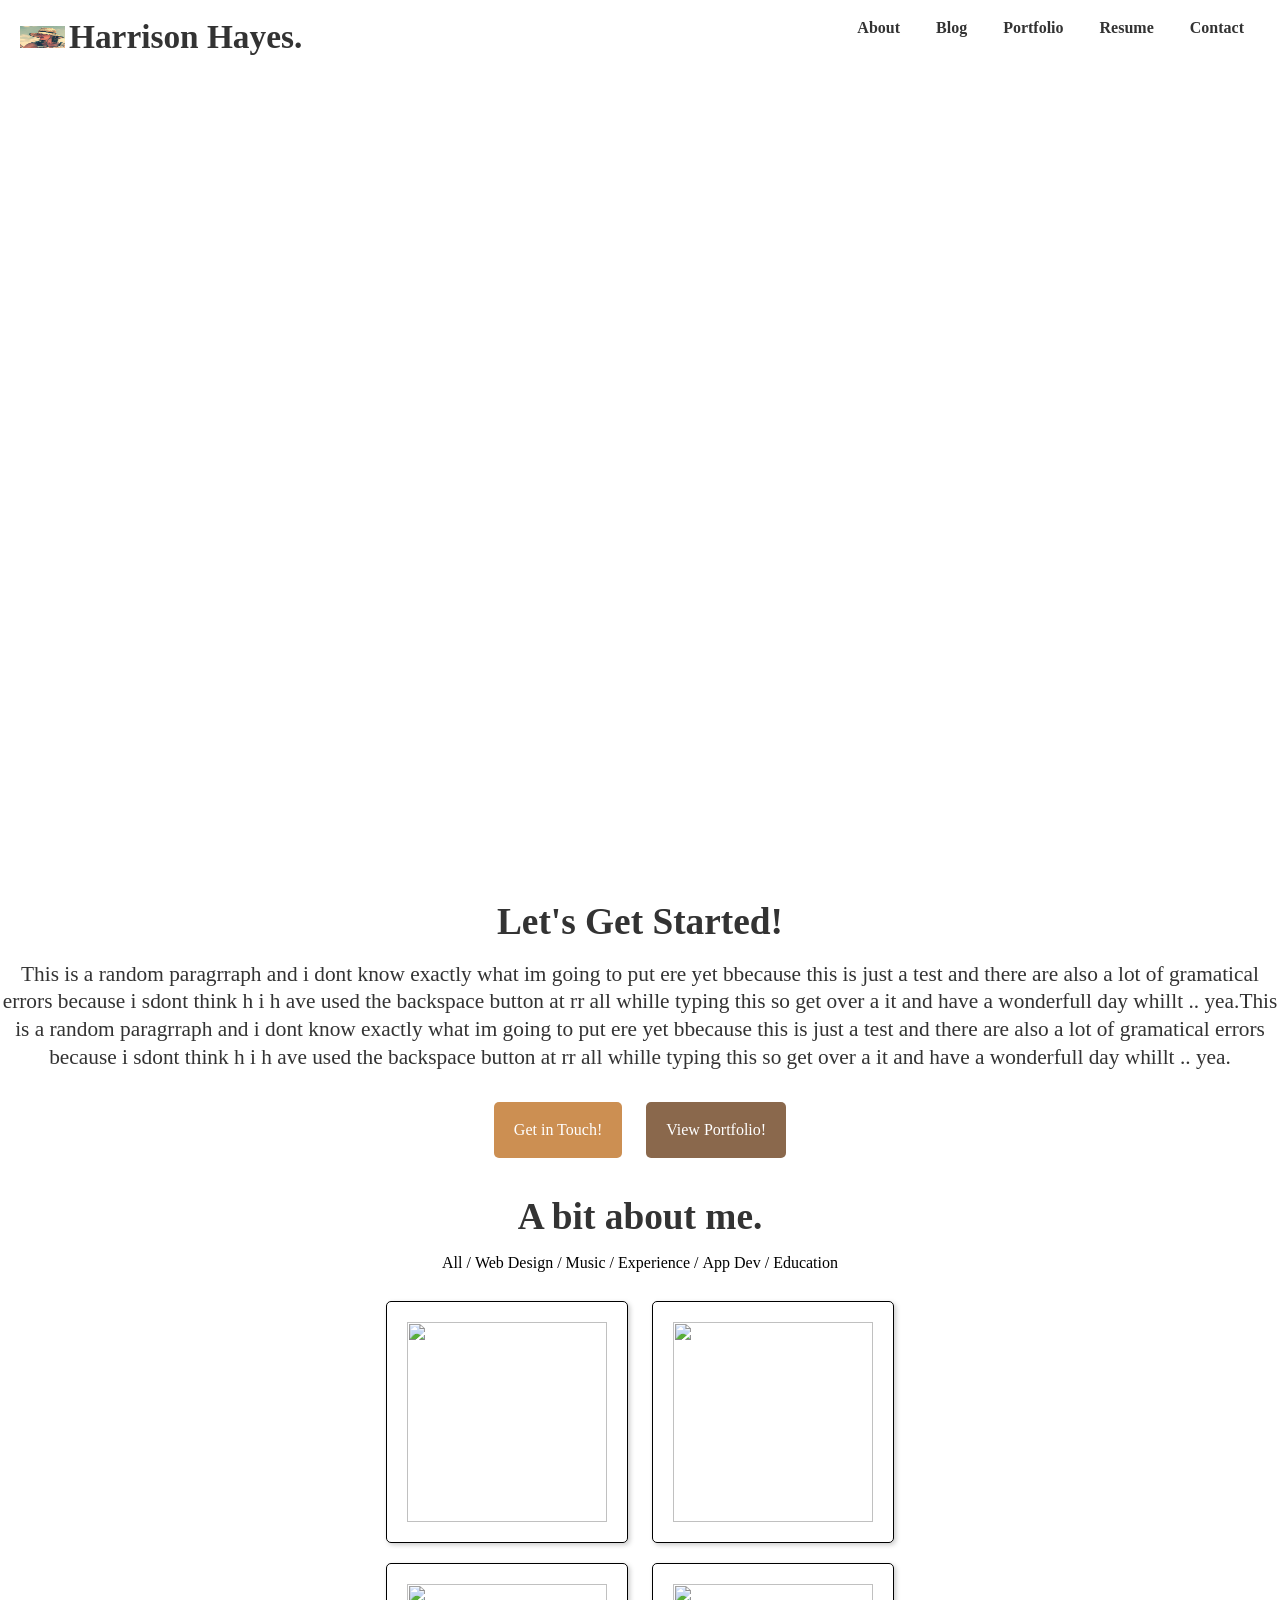
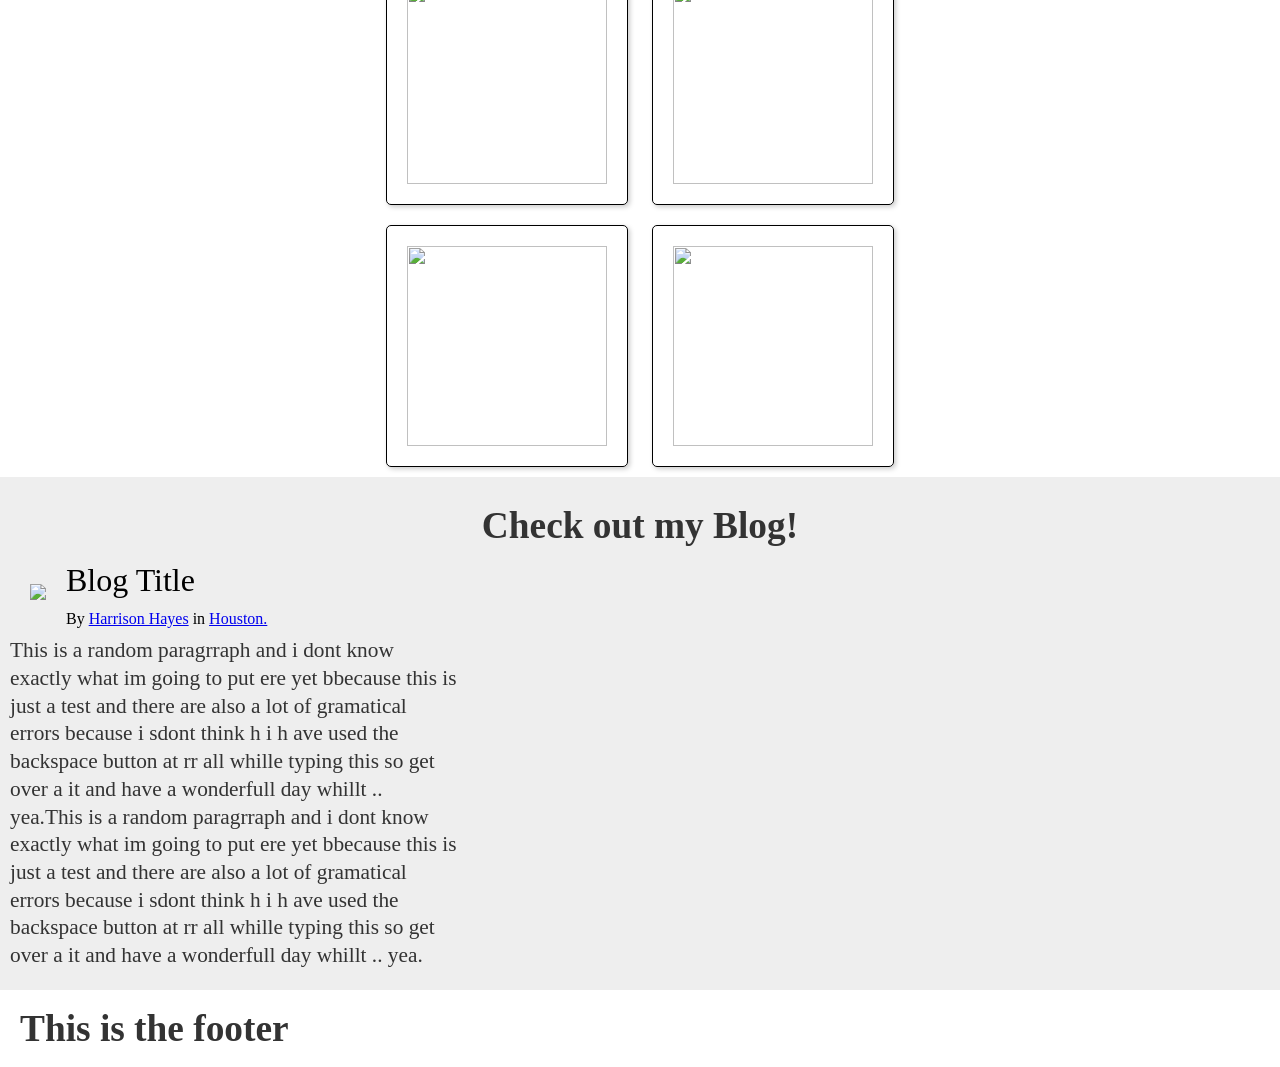
==== index.html @ 39c9d6d7 "change .html to index" ====
<!DOCTYPE html>
<html>
<head>
	<title>Harrison E. Hayes</title>
	<link rel="stylesheet" type="text/css" href="css/style.css"/>
</head>
<body>
	<div id="wrapper">
		<div id="header">
			<img id="logo" src="images/icon.jpg">
			<h1 id="title"><a href="#">Harrison Hayes.</a></h1>

			<!-- Navigation -->
			<ul id="navigation">
				<li class="nav-item"><a href="#splash">About</a></li>
				<li class="nav-item"><a href="#">Blog</a></li>
				<li class="nav-item"><a href="#portfolio">Portfolio</a></li>
				<li class="nav-item"><a href="#blog">Resume</a></li>
				<li class="nav-item"><a href="#">Contact</a></li>
			</ul>
		</div>

		<div id="content">
			<div id="splash" class="section">
				<div id="splash-image"></div>
				<h2 id="splash-text">Musician<br>Computer Science Student<br>Aspiring Programmer and Web Developer.</h2>

				<div id="splash-content">
					<h2>Let's Get Started!</h2>
					<p>This is a random  paragrraph and i dont know exactly what im going to put ere yet bbecause this is just a test and there are also a lot of gramatical errors because  i sdont think h i h ave used the backspace button at rr all whille typing this so get over a it and have a wonderfull day whillt .. yea.This is a random  paragrraph and i dont know exactly what im going to put ere yet bbecause this is just a test and there are also a lot of gramatical errors because  i sdont think h i h ave used the backspace button at rr all whille typing this so get over a it and have a wonderfull day whillt .. yea.</p>
					<a href="" class="orange-btn">Get in Touch!</a>
					<a href="" class="brown-btn">View Portfolio!</a>
				</div>

				<!-- Portfolio Section? -->
				<div class="section" id="portfolio">
					<h2>A bit about me.</h2>
					<ul>
						<li><a href="#">All</a></li>
						<li><a href="#">Web Design</a></li>
						<li><a href="#">Music</a></li>
						<li><a href="#">Experience</a></li>
						<li><a href="#">App Dev</a></li>
						<li><a href="#">Education</a></li>
					</ul>

					<div class="img-col-4">
						<img src="images/thumb-1.jpg">
						<img src="images/thumb-2.jpg">
						<img src="images/thumb-3.jpg">
						<img src="images/thumb-4.jpg">
						<img src="images/thumb-5.jpg">
						<img src="images/thumb-6.jpg">
					</div>
				</div>

				<!-- Blog -->
				<div class="section" id="blog">
					<h2>Check out my Blog!</h2>

					<div class="blog-extract">
						<img src="images/thumb-1.jpg"/>
						<h3>Blog Title</h3>
						<h4>By <a href="#">Harrison Hayes</a> in <a href="#">Houston.</a></h4>
						<p>This is a random  paragrraph and i dont know exactly what im going to put ere yet bbecause this is just a test and there are also a lot of gramatical errors because  i sdont think h i h ave used the backspace button at rr all whille typing this so get over a it and have a wonderfull day whillt .. yea.This is a random  paragrraph and i dont know exactly what im going to put ere yet bbecause this is just a test and there are also a lot of gramatical errors because  i sdont think h i h ave used the backspace button at rr all whille typing this so get over a it and have a wonderfull day whillt .. yea.</p>
					</div>
				</div>

				



			</div>


		</div>

		<div id="footer">
			<h2>This is the footer</h2>


		</div>
	</div>
</body>
</html>
---- css/style.css ----
@import url('reset.css');
@import url('container.css');
@import url('header.css');
@import url('content.css');
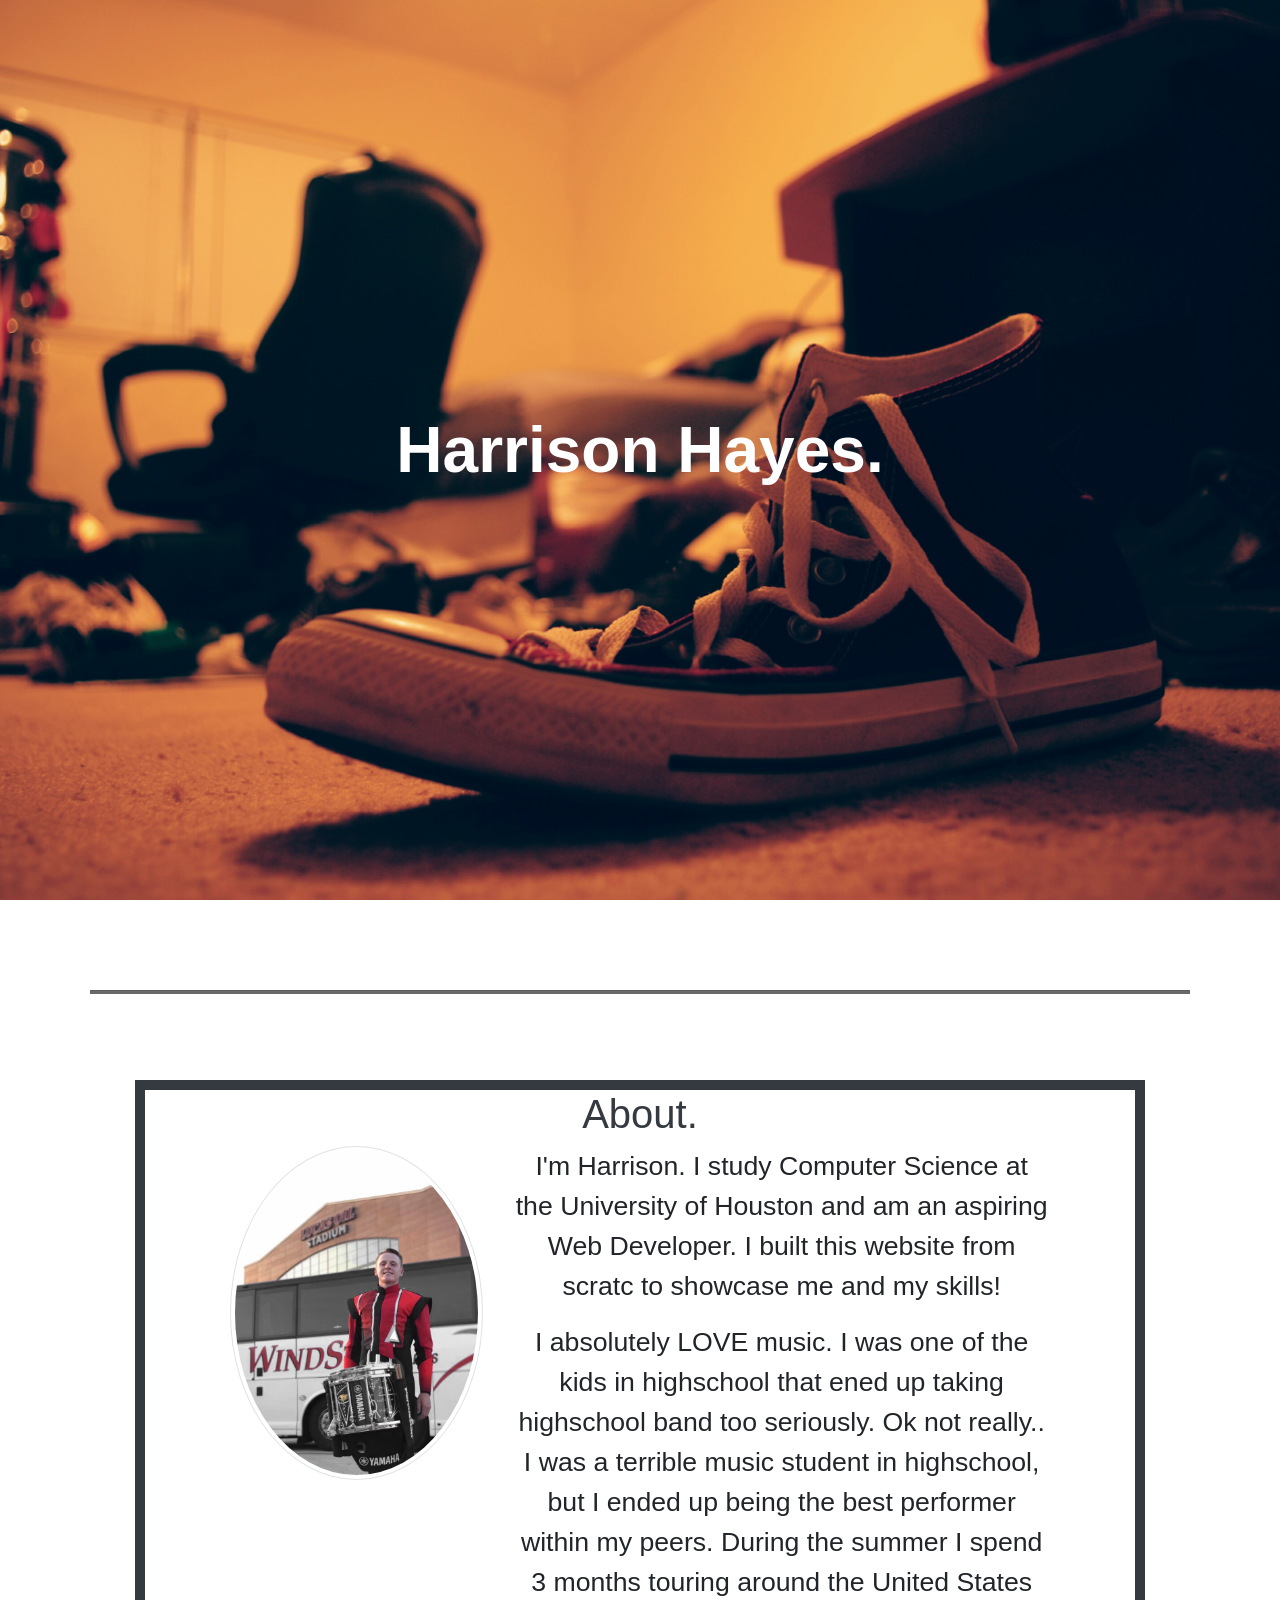
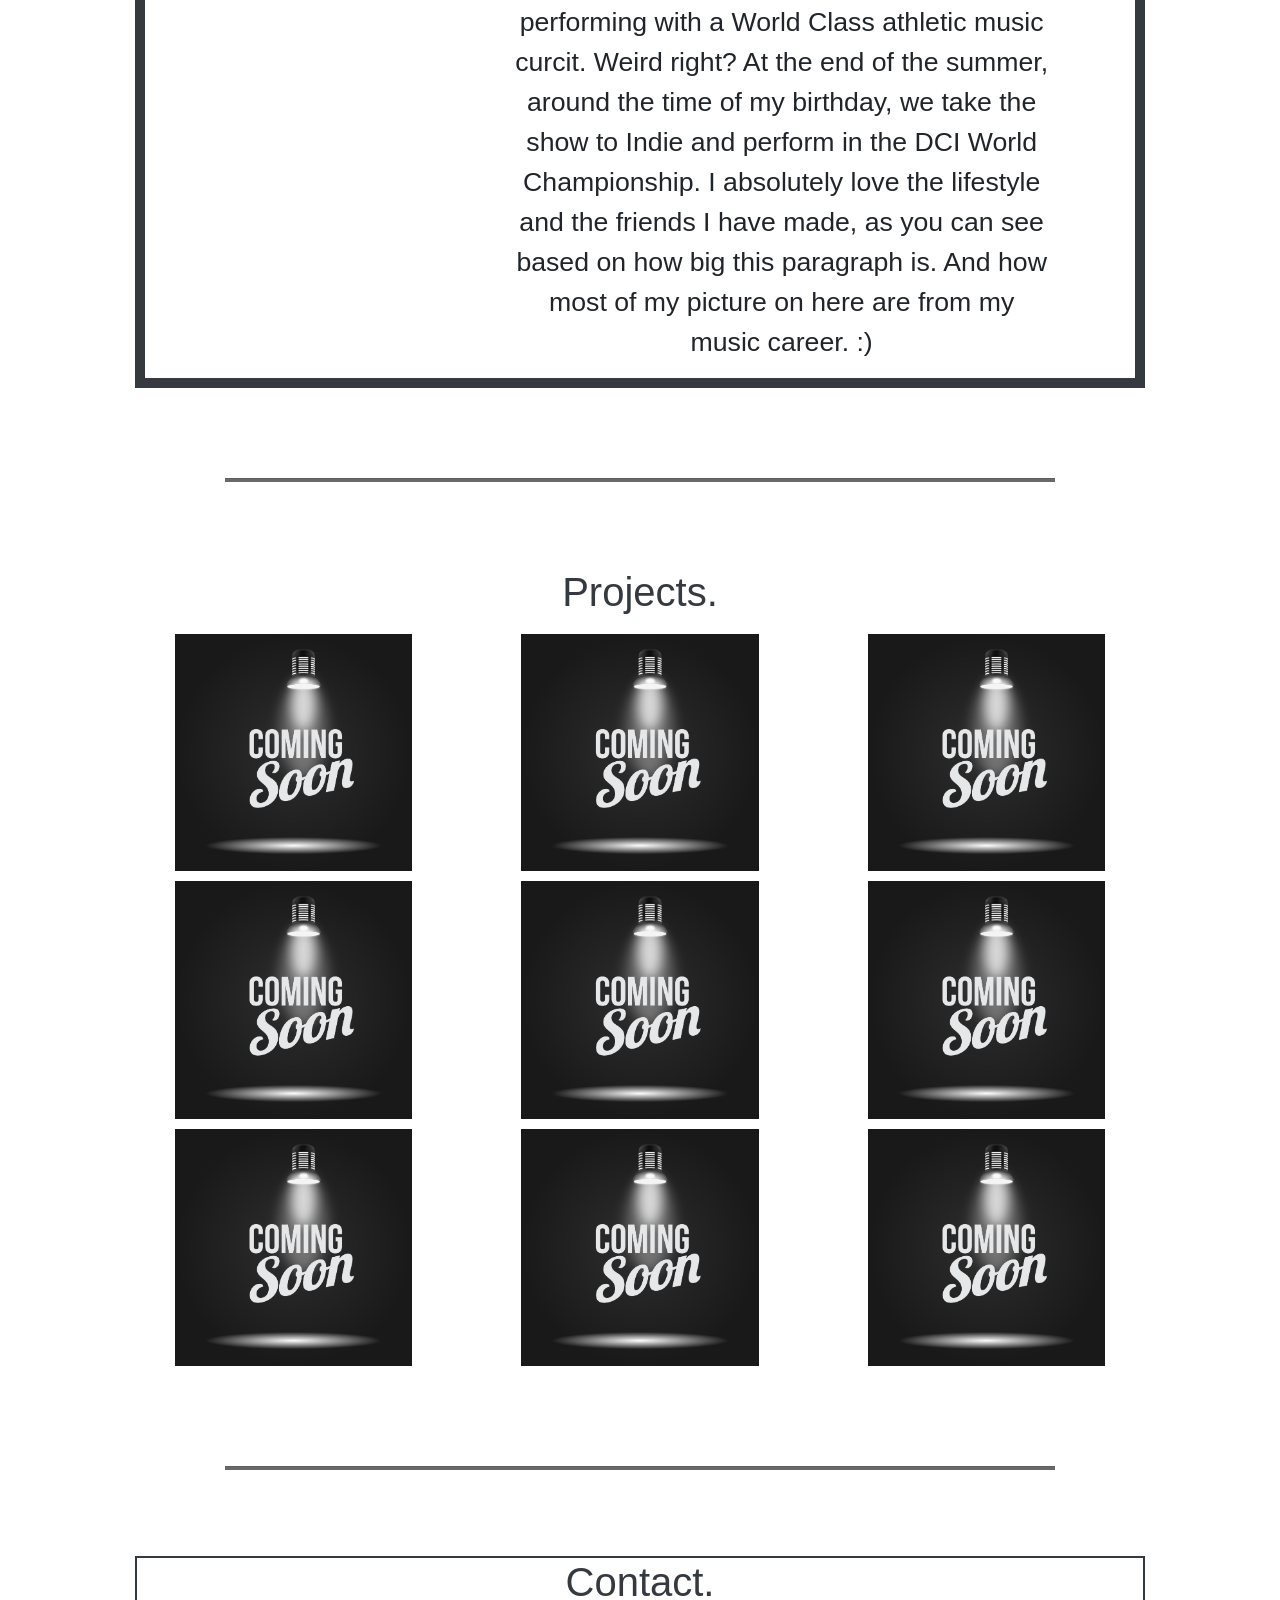
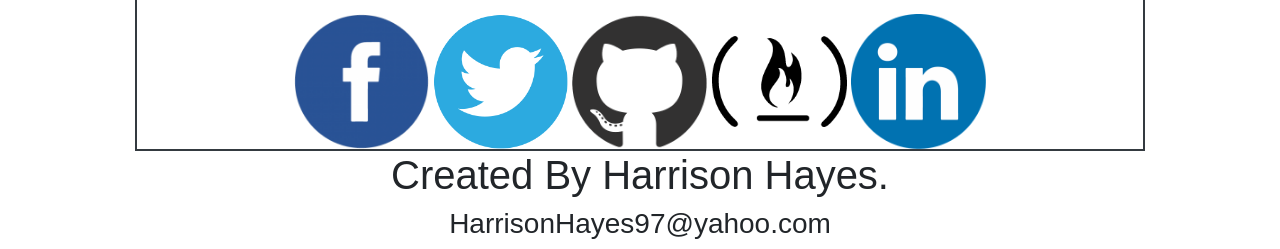
==== commit 3dfdd287: "Add files via upload Add all for fcc" ====
--- a/index.html
+++ b/index.html
@@ -1,86 +1,160 @@
-
-<!DOCTYPE html>
-<html>
-<head>
-	<title>Harrison E. Hayes</title>
-	<link rel="stylesheet" type="text/css" href="css/style.css"/>
-</head>
-<body>
-	<div id="wrapper">
-		<div id="header">
-			<img id="logo" src="images/icon.jpg">
-			<h1 id="title"><a href="#">Harrison Hayes.</a></h1>
-
-			<!-- Navigation -->
-			<ul id="navigation">
-				<li class="nav-item"><a href="#splash">About</a></li>
-				<li class="nav-item"><a href="#">Blog</a></li>
-				<li class="nav-item"><a href="#portfolio">Portfolio</a></li>
-				<li class="nav-item"><a href="#blog">Resume</a></li>
-				<li class="nav-item"><a href="#">Contact</a></li>
-			</ul>
-		</div>
-
-		<div id="content">
-			<div id="splash" class="section">
-				<div id="splash-image"></div>
-				<h2 id="splash-text">Musician<br>Computer Science Student<br>Aspiring Programmer and Web Developer.</h2>
-
-				<div id="splash-content">
-					<h2>Let's Get Started!</h2>
-					<p>This is a random  paragrraph and i dont know exactly what im going to put ere yet bbecause this is just a test and there are also a lot of gramatical errors because  i sdont think h i h ave used the backspace button at rr all whille typing this so get over a it and have a wonderfull day whillt .. yea.This is a random  paragrraph and i dont know exactly what im going to put ere yet bbecause this is just a test and there are also a lot of gramatical errors because  i sdont think h i h ave used the backspace button at rr all whille typing this so get over a it and have a wonderfull day whillt .. yea.</p>
-					<a href="" class="orange-btn">Get in Touch!</a>
-					<a href="" class="brown-btn">View Portfolio!</a>
-				</div>
-
-				<!-- Portfolio Section? -->
-				<div class="section" id="portfolio">
-					<h2>A bit about me.</h2>
-					<ul>
-						<li><a href="#">All</a></li>
-						<li><a href="#">Web Design</a></li>
-						<li><a href="#">Music</a></li>
-						<li><a href="#">Experience</a></li>
-						<li><a href="#">App Dev</a></li>
-						<li><a href="#">Education</a></li>
-					</ul>
-
-					<div class="img-col-4">
-						<img src="images/thumb-1.jpg">
-						<img src="images/thumb-2.jpg">
-						<img src="images/thumb-3.jpg">
-						<img src="images/thumb-4.jpg">
-						<img src="images/thumb-5.jpg">
-						<img src="images/thumb-6.jpg">
-					</div>
-				</div>
-
-				<!-- Blog -->
-				<div class="section" id="blog">
-					<h2>Check out my Blog!</h2>
-
-					<div class="blog-extract">
-						<img src="images/thumb-1.jpg"/>
-						<h3>Blog Title</h3>
-						<h4>By <a href="#">Harrison Hayes</a> in <a href="#">Houston.</a></h4>
-						<p>This is a random  paragrraph and i dont know exactly what im going to put ere yet bbecause this is just a test and there are also a lot of gramatical errors because  i sdont think h i h ave used the backspace button at rr all whille typing this so get over a it and have a wonderfull day whillt .. yea.This is a random  paragrraph and i dont know exactly what im going to put ere yet bbecause this is just a test and there are also a lot of gramatical errors because  i sdont think h i h ave used the backspace button at rr all whille typing this so get over a it and have a wonderfull day whillt .. yea.</p>
-					</div>
-				</div>
-
-				
-
-
-
-			</div>
-
-
-		</div>
-
-		<div id="footer">
-			<h2>This is the footer</h2>
-
-
-		</div>
-	</div>
-</body>
+<!DOCTYPE html>
+<html lang="en">
+<head>
+  
+  <!--  Meta  -->
+  <meta charset="UTF-8" />
+  <title>Harrison Hayes.</title>
+  <!--  Styles  -->
+  <link rel="stylesheet" type="text/css" href="https://cdnjs.cloudflare.com/ajax/libs/twitter-bootstrap/4.0.0-beta/css/bootstrap.min.css">
+  <link rel="stylesheet" href="css/index.css">
+</head>
+<body class="" id="">
+  <div id="front-page" class="d-flex justify-content-center align-items-center">
+    <div id="background-img">
+    </div>
+    <div id="front-text">
+        <div ><strong id="title">Harrison Hayes.</strong></div>
+    </div>
+  </div>
+
+  <div id="myNav">
+  <nav id="" class="navbar fixed-top navbar-expand-sm navbar-dark bg-dark">
+  <a class="navbar-brand" href="#">Home</a>
+  <button class="navbar-toggler" type="button" data-toggle="collapse" data-target="#navbarNavAltMarkup" aria-controls="navbarNavAltMarkup" aria-expanded="false" aria-label="Toggle navigation">
+    <span class="navbar-toggler-icon"></span>
+  </button>
+  <div class="collapse navbar-collapse" id="navbarNavAltMarkup">
+    <div class="navbar-nav">
+      <a class="nav-item nav-link" href="#about">About</a>
+      <a class="nav-item nav-link" href="#projects">Projects</a>
+      <a class="nav-item nav-link " href="#contact">Contact</a>
+    </div>
+  </div>
+</nav>
+</div>
+
+  
+  
+  
+<div class="seperator"><hr></div>
+
+
+  <div class="main">
+    <div class="border-dark " id="about">
+      <div class="text-dark text-center"><h1>About.</h1></div>
+      <div class="row justify-content-center"> 
+          <div class="col-md-1"></div>
+
+          <div class="col-md-10 text-center">
+            <div class="row">
+              <div class="col-sm-4"><img class=" rounded-circle img-fluid img-thumbnail" src="./images/me1.jpg" alt="Me."></div>
+              <div class="col-sm-8">
+                <p>I'm Harrison. I study Computer Science at the University of Houston and am an aspiring Web Developer. I built this website from scratc to showcase me and my skills!</p>
+                <p>I absolutely LOVE music. I was one of the kids in highschool that ened up taking highschool band too seriously. Ok not really.. I was a terrible music student in highschool, but I ended up being the best performer within my peers. During the summer I spend 3 months touring around the United States performing with a World Class athletic music curcit. Weird right? At the end of the summer, around the time of my birthday, we take the show to Indie and perform in the DCI World Championship. I absolutely love the lifestyle and the friends I have made, as you can see based on how big this paragraph is. And how most of my picture on here are from my music career. :)</p>
+              </div>
+              
+            </div>
+          </div>
+
+          <div class="col-md-1"></div>
+    
+      </div>
+    </div>
+
+
+    <div class="seperator"><hr></div>
+
+
+
+
+
+
+    <div class="border-dark" id="projects">
+      <div class="text-dark text-center"><h1>Projects.</h1></div>
+      <div class="row justify-content-center"> 
+          <div class="col-md-4 text-center">
+            <div class="project"><a href="#"><img class="img-project" src="./images/coming-soon.png" alt=":)"></a></div>
+            <div class="project"><a href="#"><img class="img-project" src="./images/coming-soon.png" alt=":)"></a></div>
+            <div class="project"><a href="#"><img class="img-project" src="./images/coming-soon.png" alt=":)"></a></div>
+          </div>
+
+          <div class="col-md-4 text-center">
+            <div class="project"><a href="#"><img class="img-project" src="./images/coming-soon.png" alt=":)"></a></div>
+            <div class="project"><a href="#"><img class="img-project" src="./images/coming-soon.png" alt=":)"></a></div>
+            <div class="project"><a href="#"><img class="img-project" src="./images/coming-soon.png" alt=":)"></a></div>
+          </div>
+
+          <div class="col-md-4 text-center">
+            <div class="project"><a href="#"><img class="img-project" src="./images/coming-soon.png" alt=":)"></a></div>
+            <div class="project"><a href="#"><img class="img-project" src="./images/coming-soon.png" alt=":)"></a></div>
+            <div class="project"><a href="#"><img class="img-project" src="./images/coming-soon.png" alt=":)"></a></div>
+          </div>
+    
+      </div>
+    </div>
+
+
+
+    <div class="seperator"><hr></div>
+
+
+
+
+    <div class="border-dark " id="contact">
+      <div class="text-dark text-center"><h1>Contact.</h1></div>
+      <div class="row justify-content-center"> 
+          <div class="col-md-1"></div>
+
+          <div class="col-md-10 text-center">
+            <a href="https://www.facebook.com/harrison.haze"><img class="img-button" src="./images/facebookimg.png" alt="Contact Img."></a>
+            
+            <a href="https://twitter.com/harrison_hayes"><img class="img-button" src="./images/twitterimg.png" alt="Contact Img."></a>
+            
+            <a href="https://github.com/Harrison97"><img class="img-button" src="./images/githubimg.png" alt="Contact Img."></a>
+            
+            <a href="https://www.freecodecamp.org/harrison97"><img class="img-button" src="./images/fccimg.png" alt="Contact Img."></a>
+            
+            <a href="https://www.linkedin.com/in/harrison-hayes-a06526150/"><img class="img-button" src="./images/linkedinimg.png" alt="Contact Img."></a>
+            
+          </div>
+
+          <div class="col-md-1"></div>
+    
+      </div>
+    </div>
+    
+
+
+
+    <div class="text-center">
+      <h1>Created By Harrison Hayes.</h1>
+      <h3>HarrisonHayes97@yahoo.com</h3>
+    </div>
+
+
+
+  </div>
+  
+  
+  <div class="container text-center">
+    
+    
+    
+  </div>
+  
+  
+<footer class="bg-dark">
+  
+</footer>  
+  
+  <!-- Scripts -->
+  <script type="text/javascript" src="https://cdnjs.cloudflare.com/ajax/libs/jquery/3.2.1/jquery.min.js"></script>
+  <script src="scripts/index.js"></script>
+
+
+
+</body>
+
+
 </html>
--- a/css/index.css
+++ b/css/index.css
@@ -0,0 +1,154 @@
+/**
+ * index.scss
+ * - Add any styles you want here!
+ */
+
+ body {
+   /*background: transparent;*/
+   /*background: url("../images/piano.jpg") no-repeat center center fixed;*/
+ }
+
+#background-img{
+  background: url("../images/background.jpg") no-repeat center center fixed;
+  /*background-color: black;*/
+  height: 100vh;
+  width: 100%;
+  /*// visibility: hidden;*/
+  opacity: 0;
+  -webkit-background-size: cover;
+  -moz-background-size: cover;
+  -o-background-size: cover;
+  background-size: cover;
+  position: absolute;
+  
+  /*// padding: 20px;*/
+  /*// filter: blur(10px)*/
+}
+
+#front-page{
+  dispaly: flex;
+  // justify-content: center;
+  // align-items: center;
+  height: 100vh;
+  width: 100%;  
+  // position: static;
+  /*opacity: 1 !important;*/
+}
+#title{
+  color: white;
+  font-size: 48pt;
+  // font-style: bold;
+  // font-size: 12pt;
+}
+#front-text{
+  // dispaly: grid;
+  // font-color: "#FAEBC2";
+  position: absolute;
+}
+@media screen and (max-width: 768px) {
+  #title {
+    font-size:22pt;
+  }
+}
+p{
+  font-size: 20pt;
+}
+@media screen and (max-width: 768px) {
+  p {
+    font-size:10pt;
+  }
+}
+// @media screen and (max-width: 1000px) {
+//   #front-text {
+//     font-size:36pt;
+//   }
+// }
+
+// h1{
+//   margin: auto auto;
+// }
+
+#myNav{
+  /*z-index: 999;*/
+  display:none;
+}
+
+.rotate90 {
+    -webkit-transform: rotate(90deg);
+    -moz-transform: rotate(90deg);
+    -o-transform: rotate(90deg);
+    -ms-transform: rotate(90deg);
+    transform: rotate(90deg);
+}
+
+ p{
+  word-wrap: : break-word;
+ }
+
+.icon{
+  width: 200px;
+  max-width: 80vw: 
+}
+
+.main{
+  /*opacity: 0.1;*/
+  position: static;
+  margin: 0 15vh 0vh 15vh;
+  background-color: red;
+  background: url("../images/piano.jpg") no-repeat center center fixed;
+  }
+
+.center{
+  margin: 0 auto;
+}
+
+#about{
+  border-width: 10px;
+  border-style: solid;
+}
+
+#projects{
+  /*border-width: 10px;*/
+  /*border-style: solid;*/
+}
+
+#contact{
+  border-width: 2px;
+  border-style: solid;
+}
+
+.seperator{
+  width: 100%;
+  height: 20vh;
+  padding: 10vh;
+  background: white;
+  text-align: center;
+  /*position: static;*/
+}
+
+hr{
+ 
+      /*border:none;*/
+      height:3px;
+      background-color: dimgrey;
+      /*width:200px;*/
+      margin:0 auto;
+
+}
+
+.img-button{
+  width: 200px;
+  max-width: 15vh;
+}
+
+.img-project{
+  width: 80%;
+  /*max-width: 33.3vh;*/
+  /*height: : 200px;*/
+  /*max-height: : 33.3vh;*/
+}
+
+.project{
+  margin: 10px;
+}
+
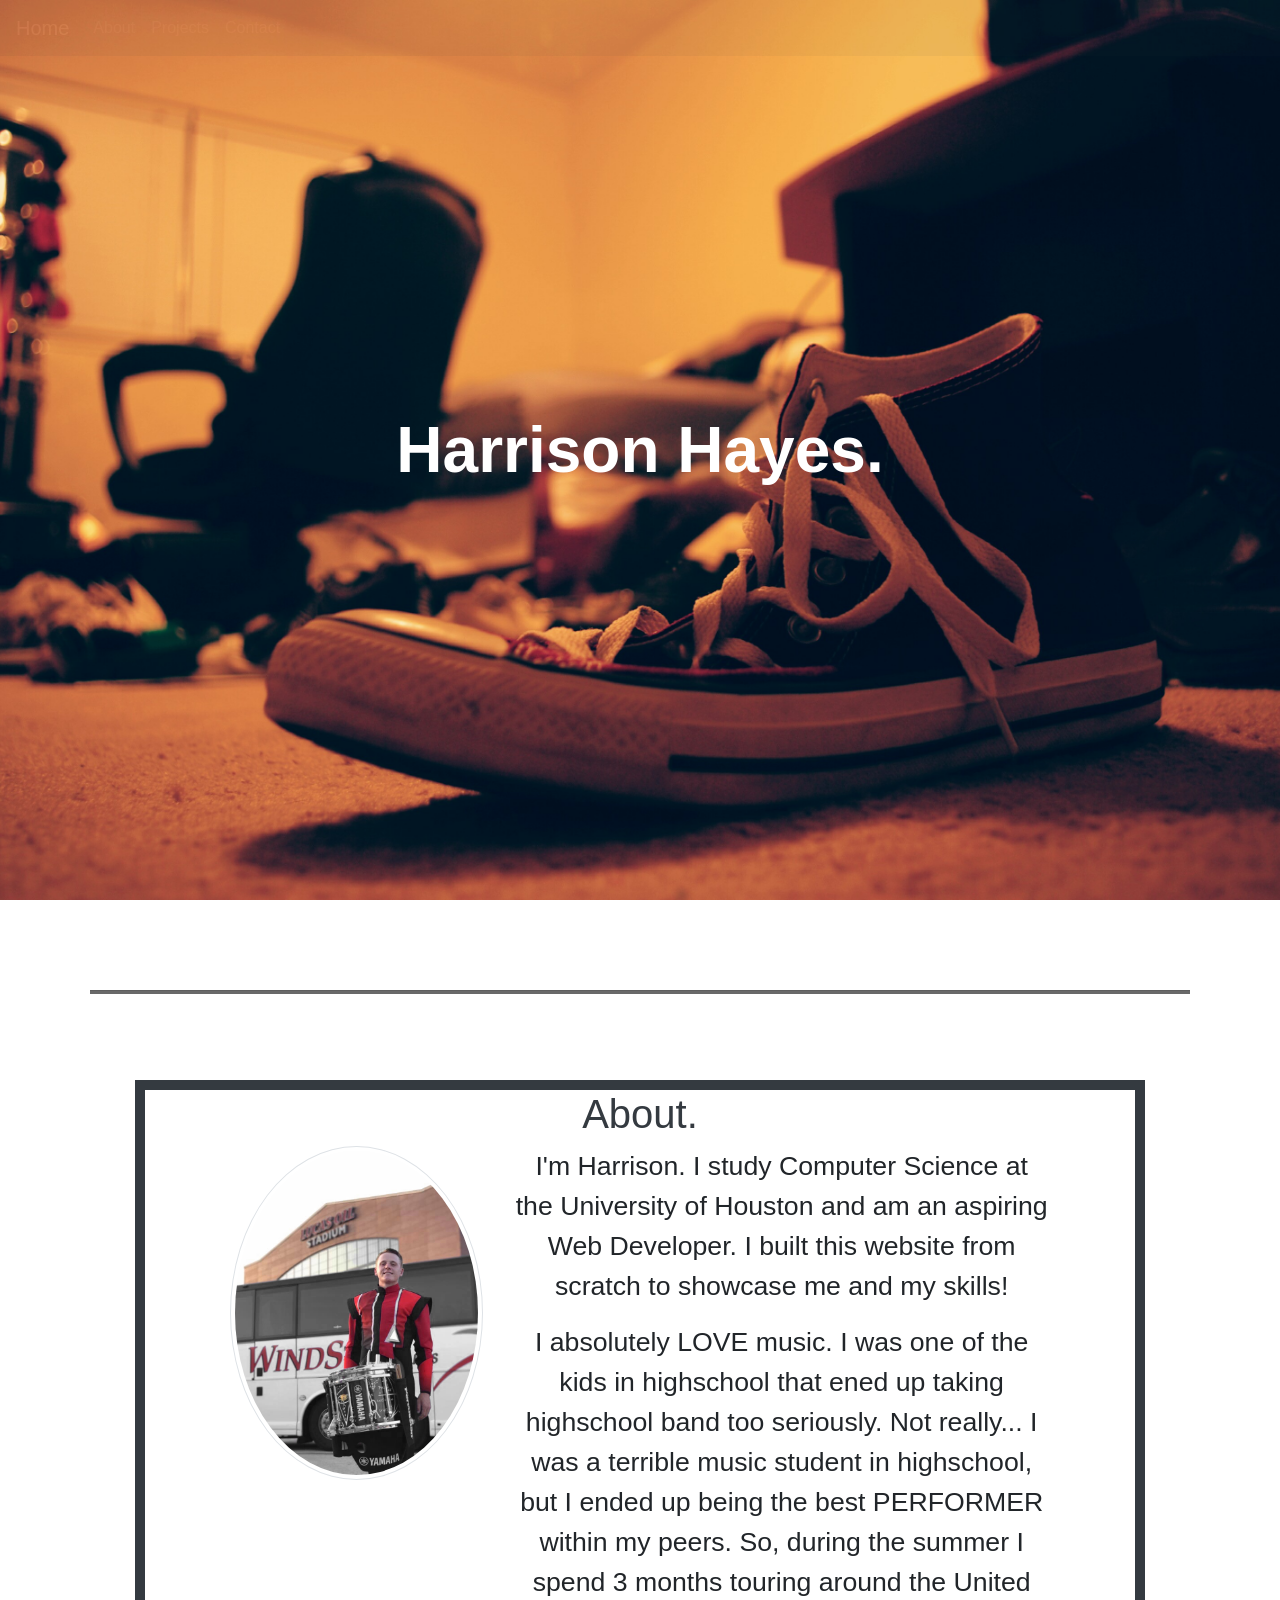
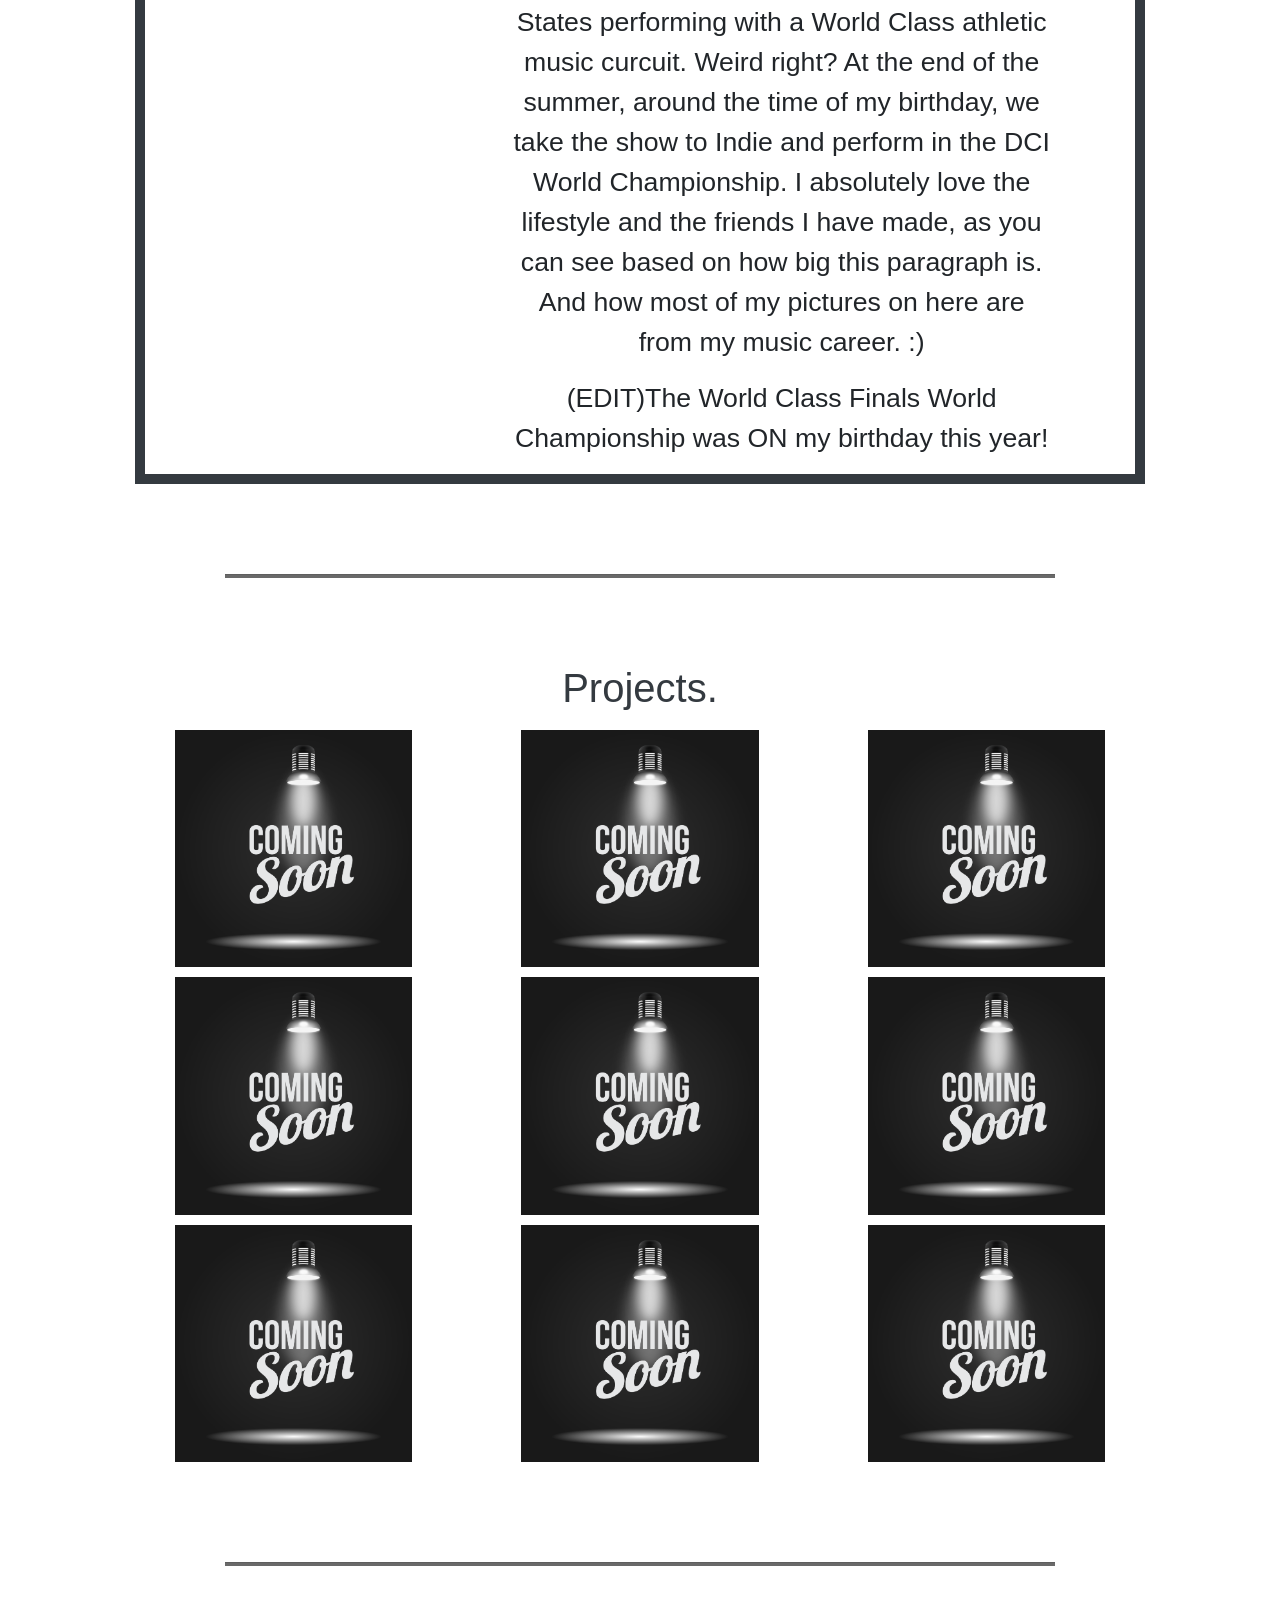
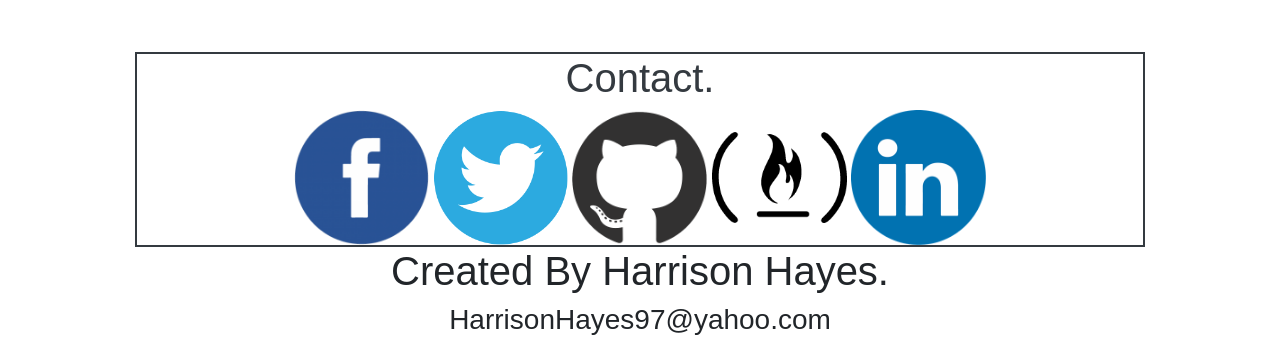
==== commit 7320d95c: "Update index.html" ====
--- a/index.html
+++ b/index.html
@@ -50,8 +50,9 @@
             <div class="row">
               <div class="col-sm-4"><img class=" rounded-circle img-fluid img-thumbnail" src="./images/me1.jpg" alt="Me."></div>
               <div class="col-sm-8">
-                <p>I'm Harrison. I study Computer Science at the University of Houston and am an aspiring Web Developer. I built this website from scratc to showcase me and my skills!</p>
-                <p>I absolutely LOVE music. I was one of the kids in highschool that ened up taking highschool band too seriously. Ok not really.. I was a terrible music student in highschool, but I ended up being the best performer within my peers. During the summer I spend 3 months touring around the United States performing with a World Class athletic music curcit. Weird right? At the end of the summer, around the time of my birthday, we take the show to Indie and perform in the DCI World Championship. I absolutely love the lifestyle and the friends I have made, as you can see based on how big this paragraph is. And how most of my picture on here are from my music career. :)</p>
+                <p>I'm Harrison. I study Computer Science at the University of Houston and am an aspiring Web Developer. I built this website from scratch to showcase me and my skills!</p>
+                <p>I absolutely LOVE music. I was one of the kids in highschool that ened up taking highschool band too seriously. Not really... I was a terrible music student in highschool, but I ended up being the best PERFORMER within my peers. So, during the summer I spend 3 months touring around the United States performing with a World Class athletic music curcuit. Weird right? At the end of the summer, around the time of my birthday, we take the show to Indie and perform in the DCI World Championship. I absolutely love the lifestyle and the friends I have made, as you can see based on how big this paragraph is. And how most of my pictures on here are from my music career. :)</p>
+                <p>(EDIT)The World Class Finals World Championship was ON my birthday this year!<p>
               </div>
               
             </div>
@@ -157,4 +158,4 @@
 </body>
 
 
-</html>+</html>
